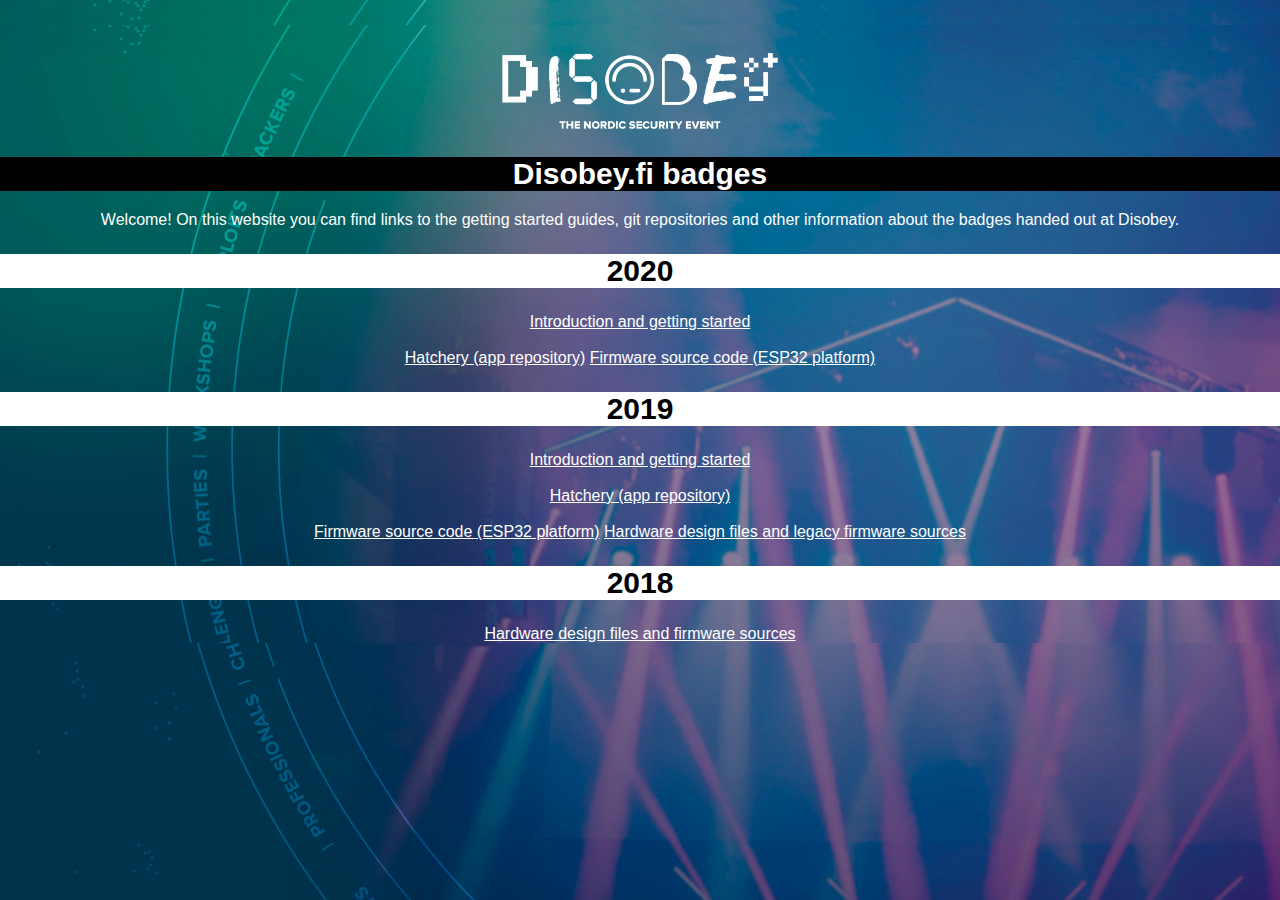
==== index.htm @ 46e5442f "Initial site" ====
<!doctype html>

<html lang="en">
<head>
  <meta charset="utf-8">
  <title>Disobey badges</title>
  <link rel="stylesheet" href="style.css">
</head>

<body>
<img src="logo_subpage.png" class="logo">
<h1>Disobey.fi badges</h1>
Welcome! On this website you can find links to the getting started guides, git repositories and other information about the badges handed out at Disobey.
<div class="badgeContainer">
  <div class="badge">
    <h2>2020</h2>
    <div class="buttonContainer">
      <a href="https://docs.badge.team/badges/disobey-2020/">Introduction and getting started</a><br /><br />
      <a href="https://badge.team/badge/disobey2020">Hatchery (app repository)</a>
      <a href="https://github.com/badgeteam/ESP32-platform-firmware">Firmware source code (ESP32 platform)</a>
    </div>
  </div>
  <div class="badge">
    <h2>2019</h2>
    <div class="buttonContainer">
      <a href="https://docs.badge.team/badges/disobey-2019/">Introduction and getting started</a><br /><br />
      <a href="https://badge.team/badge/disobey2019">Hatchery (app repository)</a><br /><br />
      <a href="https://github.com/badgeteam/ESP32-platform-firmware">Firmware source code (ESP32 platform)</a>
      <a href="https://github.com/disobeyfi/badge-2019">Hardware design files and legacy firmware sources</a>
    </div>
  </div>
  <div class="badge">
    <h2>2018</h2>
    <div class="buttonContainer">
      <a href="https://github.com/disobeyfi/badge-2018">Hardware design files and firmware sources</a>
    </div>
  </div>
</div>
</body>
</html>
---- style.css ----
html, body {
  padding: 0px;
  padding-top: 25px;
  margin: 0px;
  background-image: url("header_background.jpg");
  text-align: center;
  color: #FFFFFF;
  font-family: Arial, Helvetica, sans-serif;  
}

h1 {
  font-size: 30px;
  color: #FFFFFF;
  background-color: #000000;
}

h2 {
  font-size: 30px;
  color: #000000;
  background-color: #FFFFFF;
}

a {
	color: #FFFFFF;
}

.logo {
  width: 300px;
}
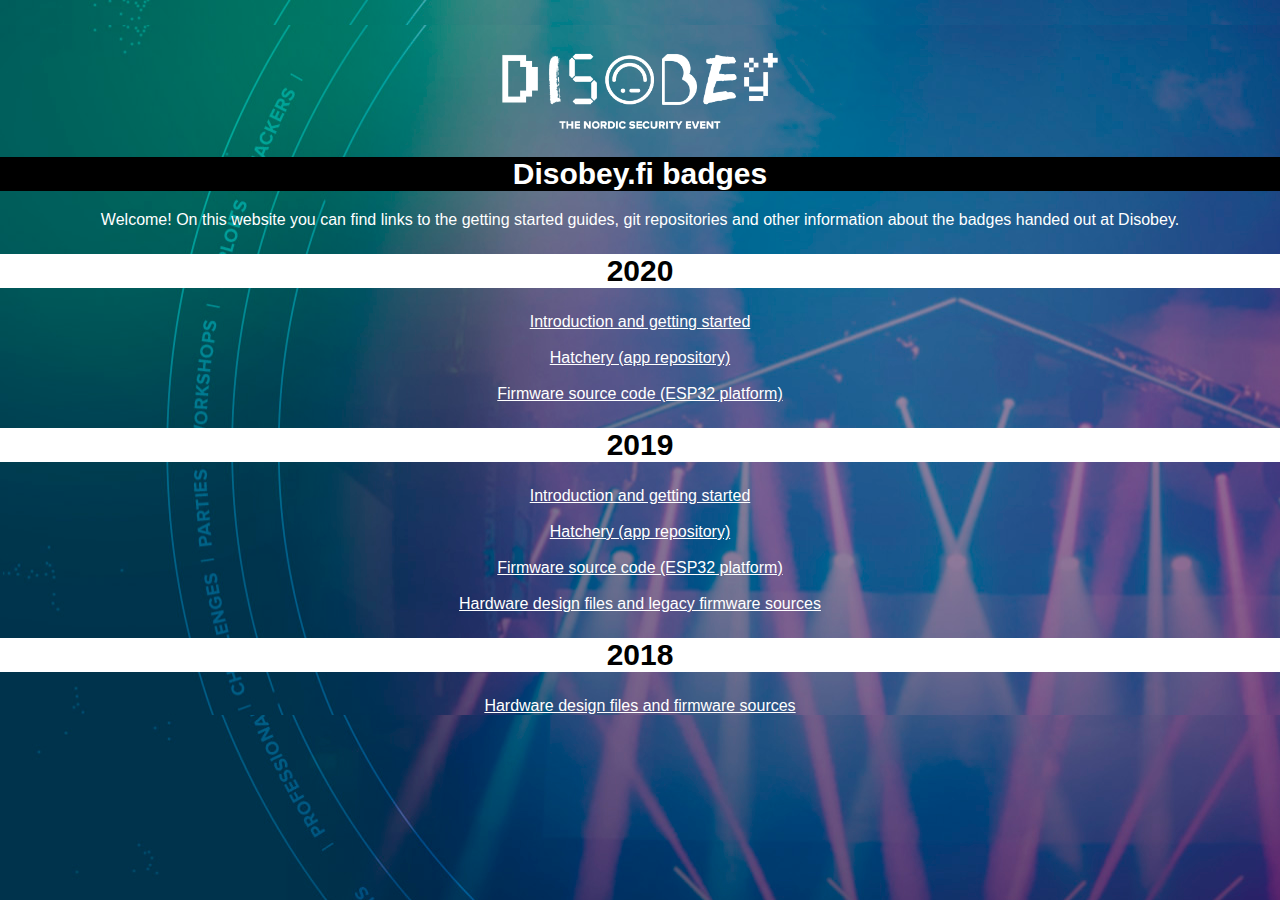
==== commit 794f8eb4: "Add missing newlines" ====
--- a/index.htm
+++ b/index.htm
@@ -16,7 +16,7 @@
     <h2>2020</h2>
     <div class="buttonContainer">
       <a href="https://docs.badge.team/badges/disobey-2020/">Introduction and getting started</a><br /><br />
-      <a href="https://badge.team/badge/disobey2020">Hatchery (app repository)</a>
+      <a href="https://badge.team/badge/disobey2020">Hatchery (app repository)</a><br /><br />
       <a href="https://github.com/badgeteam/ESP32-platform-firmware">Firmware source code (ESP32 platform)</a>
     </div>
   </div>
@@ -25,7 +25,7 @@
     <div class="buttonContainer">
       <a href="https://docs.badge.team/badges/disobey-2019/">Introduction and getting started</a><br /><br />
       <a href="https://badge.team/badge/disobey2019">Hatchery (app repository)</a><br /><br />
-      <a href="https://github.com/badgeteam/ESP32-platform-firmware">Firmware source code (ESP32 platform)</a>
+      <a href="https://github.com/badgeteam/ESP32-platform-firmware">Firmware source code (ESP32 platform)</a><br /><br />
       <a href="https://github.com/disobeyfi/badge-2019">Hardware design files and legacy firmware sources</a>
     </div>
   </div>
